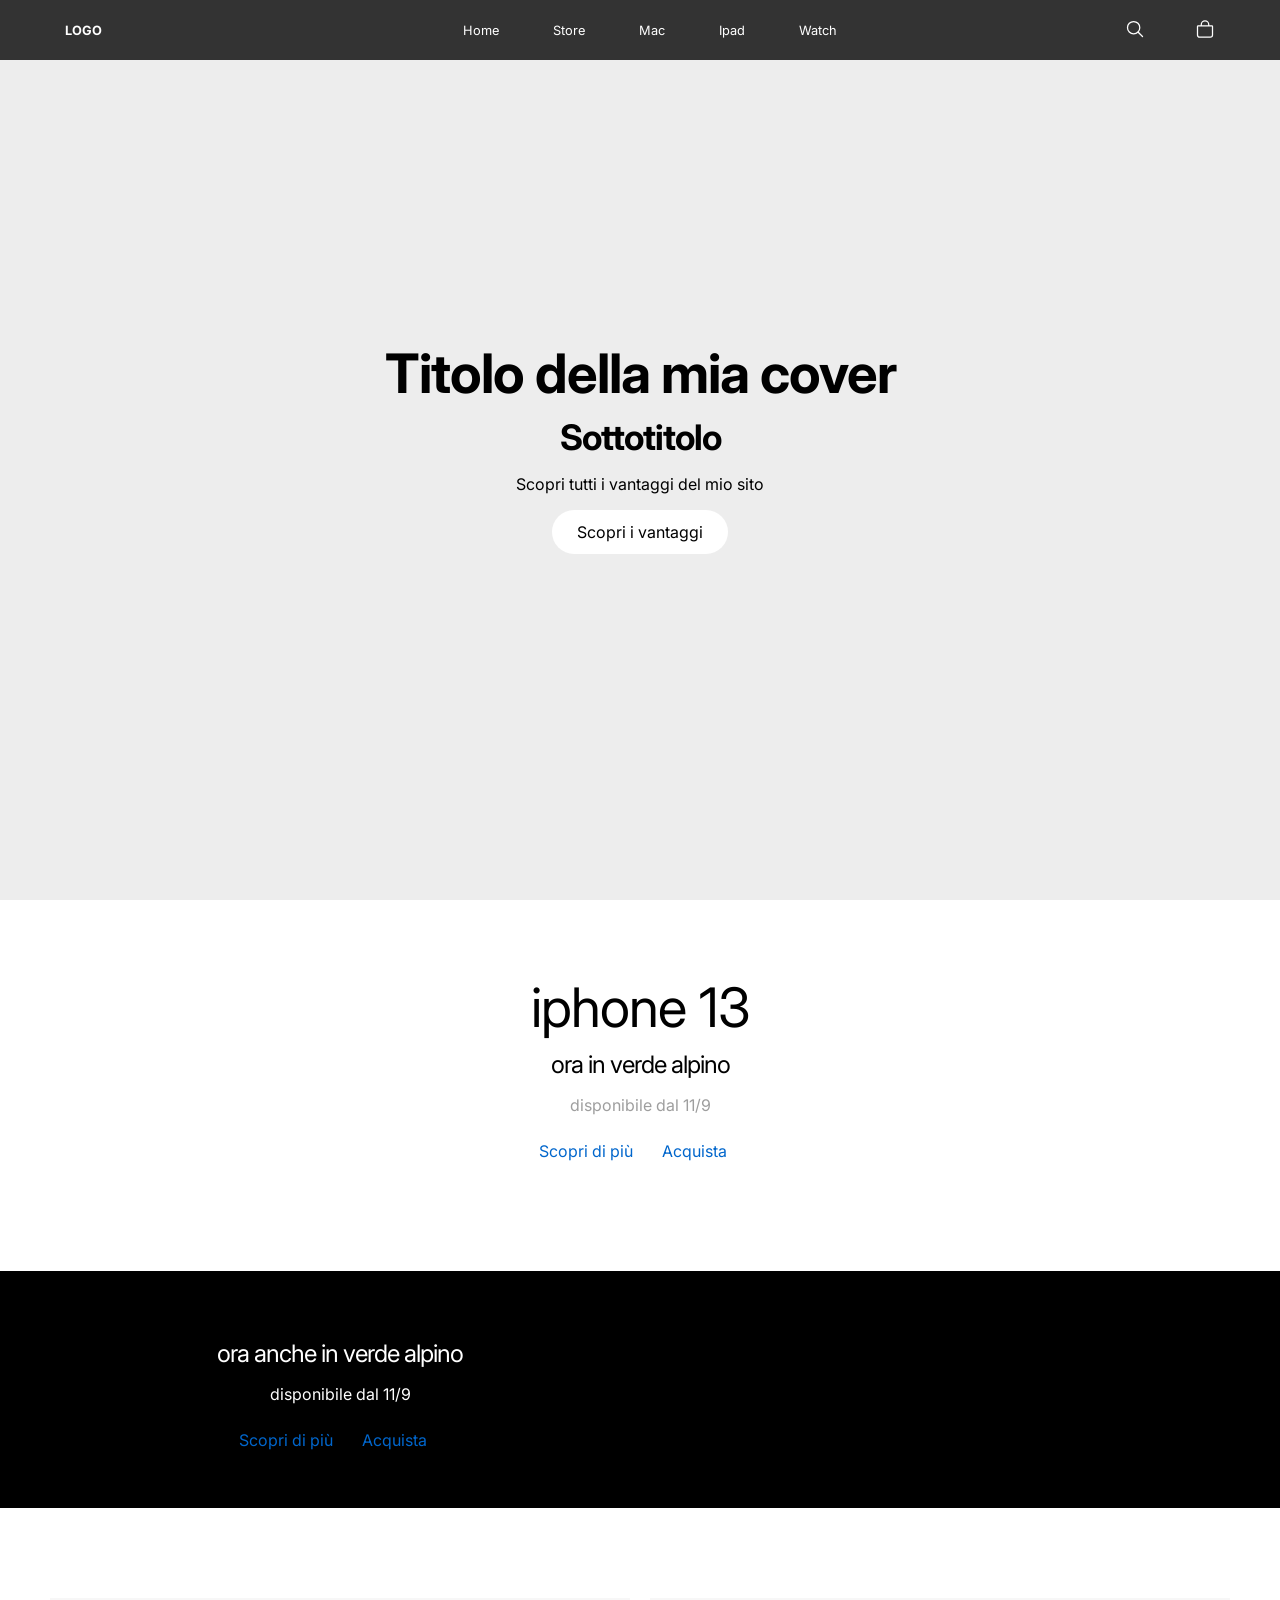
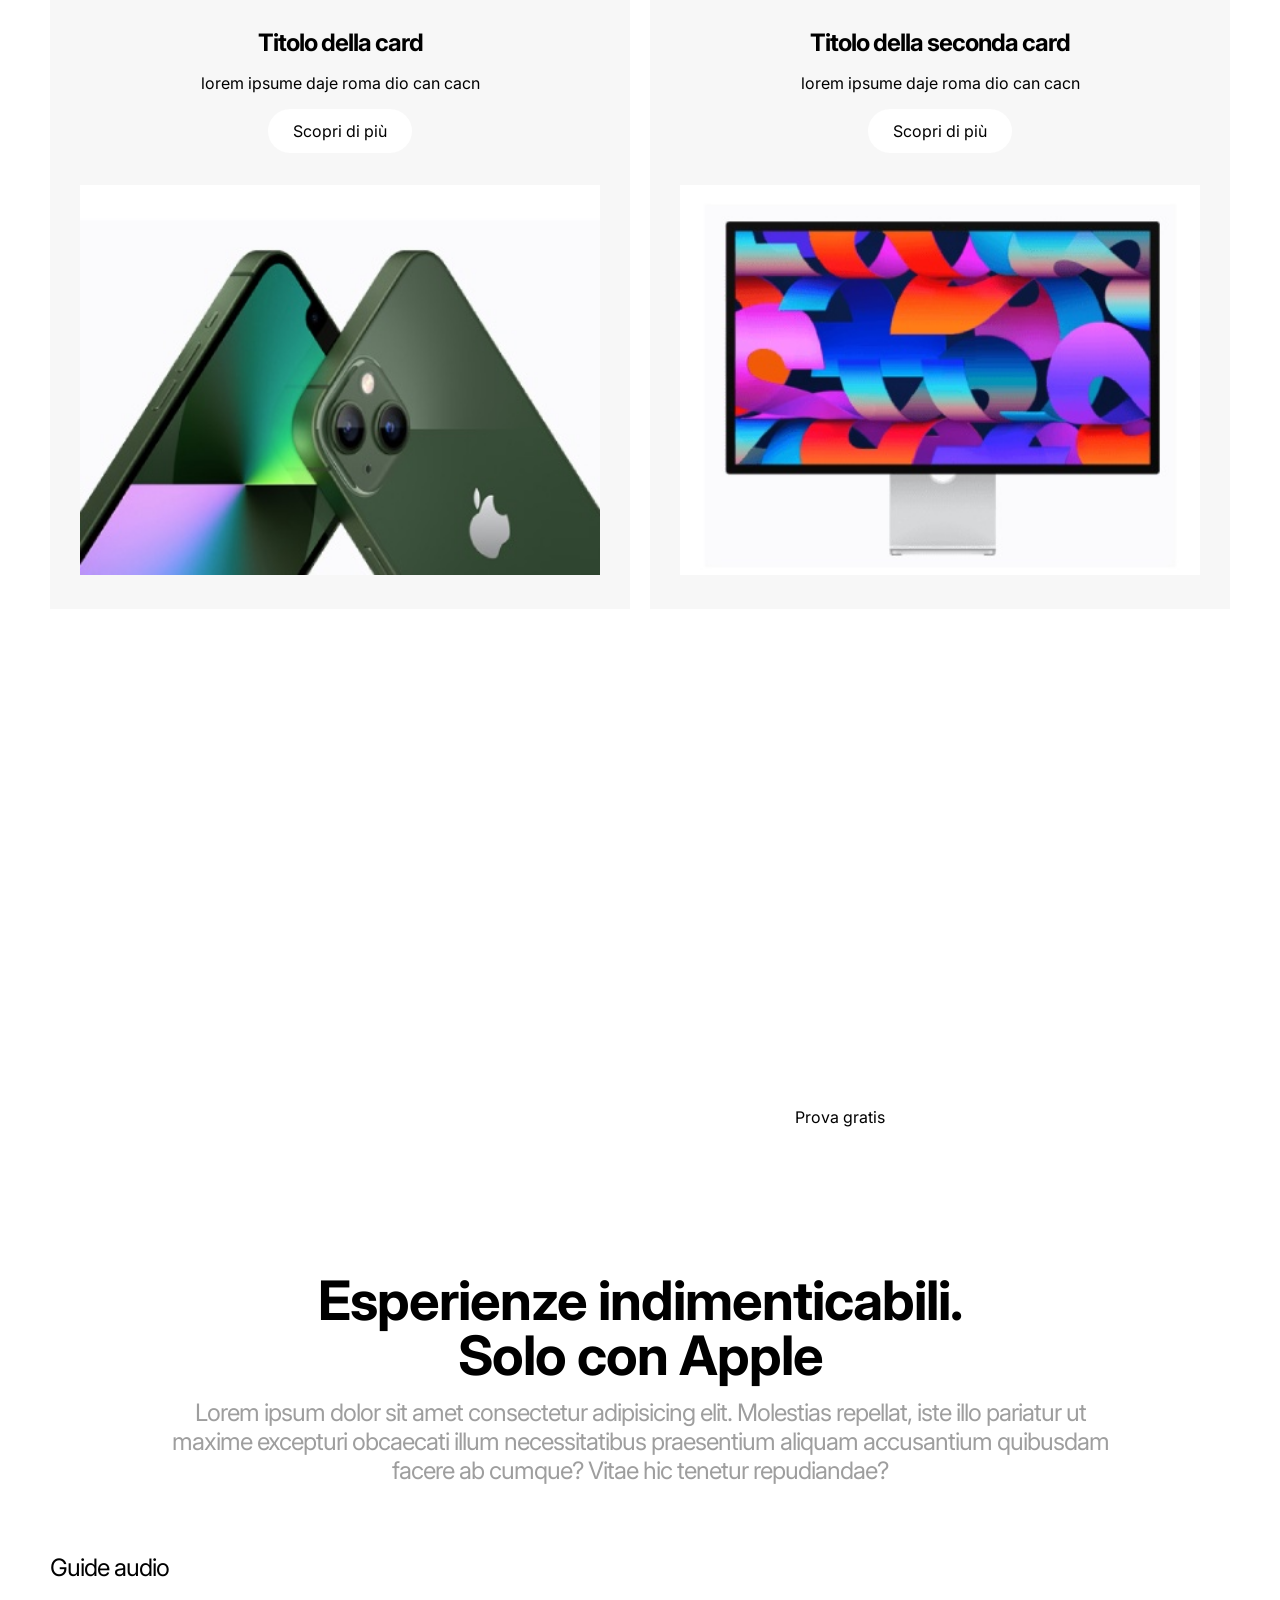
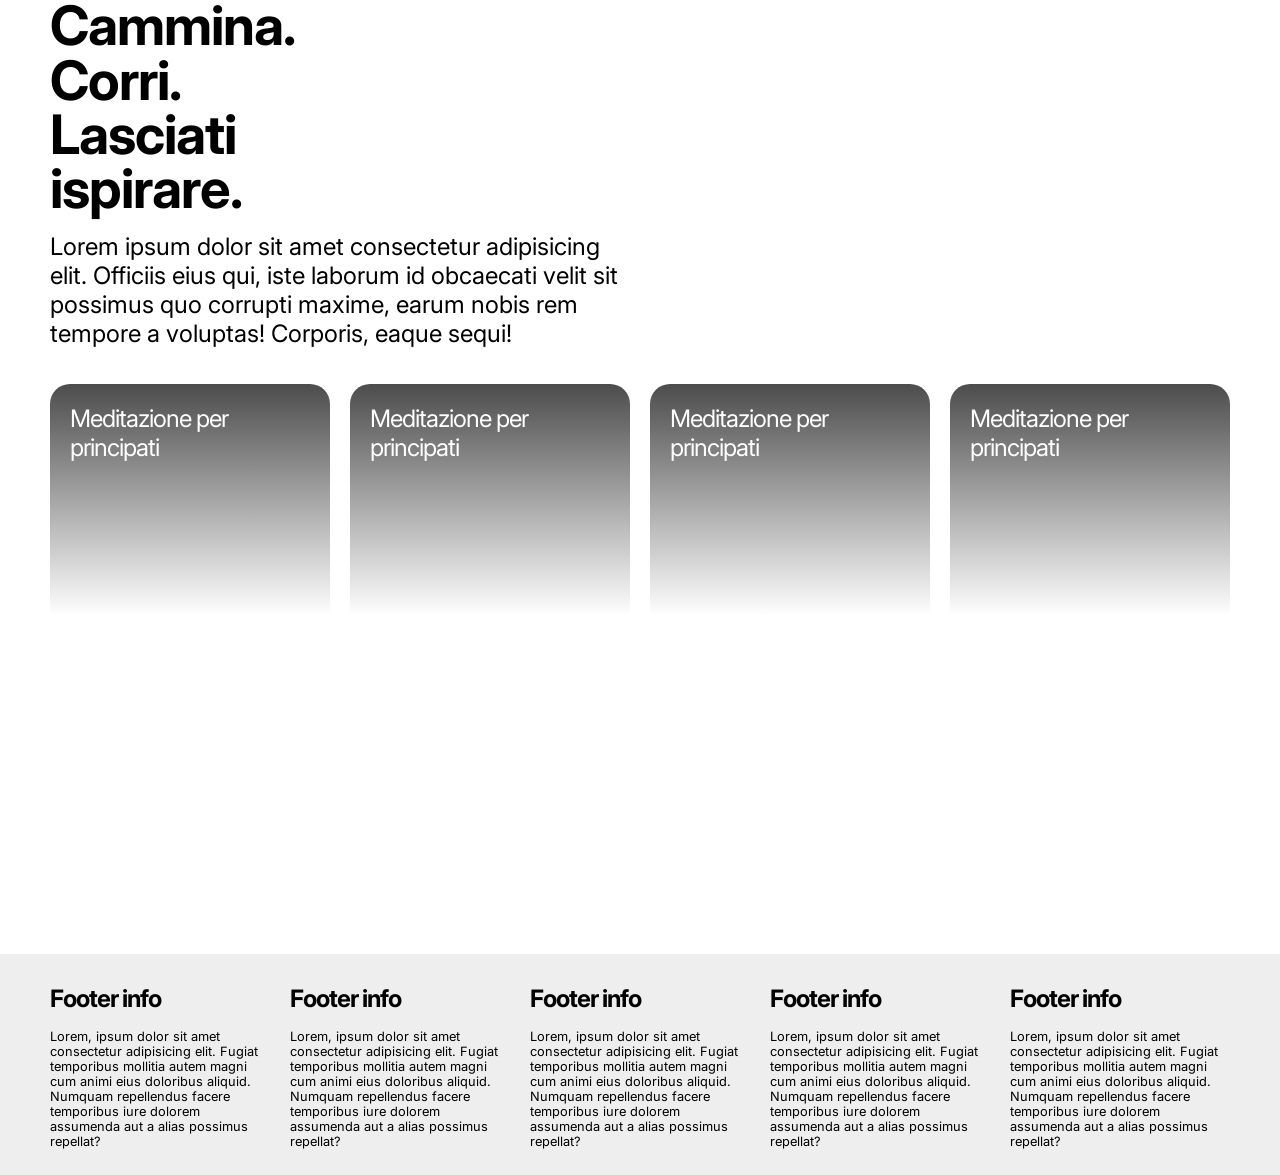
==== Framework/index.html @ f9a22f0c "init1" ====
<!DOCTYPE html>
<html lang="en">

<head>
    <meta charset="UTF-8">
    <meta name="viewport" content="width=device-width, initial-scale=1.0">
    <title>Framework</title>

    <link rel="preconnect" href="https://fonts.googleapis.com">
    <link rel="preconnect" href="https://fonts.gstatic.com" crossorigin>
    <link
        href="https://fonts.googleapis.com/css2?family=Inter:ital,opsz,wght@0,14..32,100..900;1,14..32,100..900&family=Lato:ital,wght@0,300;0,400;0,700;0,900;1,400&family=Staatliches&display=swap"
        rel="stylesheet">

    <link rel="stylesheet" href="style.css">
</head>

<body>


    <!-- Menù -->
    <header class="header__bg menu-alto">
        <div>
        <div class="header">
            <!-- Logo -->
            <a href="#" class="header__logo">LOGO<img src="" class="icons" alt=""></a>
            <!-- Link -->
            <ul class="header__menu">
                <li><a href="#">Home</a></li>
                <li><a href="#">Store</a></li>
                <li><a href="#">Mac</a></li>
                <li><a href="#">Ipad</a></li>
                <li><a href="#">Watch</a></li>
            </ul>
            <!-- Icone/bottone -->
            <div class="header__icons">
                <a href="#"><img src="img/search-outline.svg" class="icons" alt=""></a>
                <a href="#"><img src="img/bag-outline.svg" class="icons" alt=""></a>
            </div>
            <!-- Hamburger -->
            <div class="hamburger">
                <span></span>
                <span></span>
            </div>
        </div>
    </div>
    </header>



    <div class="cover">
        <h1>Titolo della mia cover</h1>
        <h2>Sottotitolo</h2>
        <p>Scopri tutti i vantaggi del mio sito</p>
        <a href="" class="button">Scopri i vantaggi</a>
    </div>



    <div class="cover--small mt-5">
        <h1 class="fw-normal">iphone 13</h1>
        <h3 class="fw-normal">ora in verde alpino</h3>
        <p class="text-grey">disponibile dal 11/9</p>
        <div>
            <a href="#" class="button button-a">Scopri di più <img src="Img/angle.svg" alt=""></a>
            <a href="#" class="button button-a">Acquista<img src="Img/angle.svg" alt=""></a>
        </div>
        <img src="Img/iphone.png" class="img-res" alt="">
    </div>





    <div class="bg-black">
        <div class="doppia mt-5">
    
            <div class="col-50 text-center p-3">
                <img src="Img/ipad-title.png" alt="">
                <h3 class="fw-normal">ora anche in verde alpino</h3>
                <p>disponibile dal 11/9</p>
                <div>
                    <a href="#" class="button button-a">Scopri di più <img src="Img/angle.svg" alt=""></a>
                    <a href="#" class="button button-a">Acquista<img src="Img/angle.svg" alt=""></a>
                </div>  
            </div>
    
            <div class="col-50 p-3">
                <img src="Img/ipad.png" class="img-res" alt="">
            </div>
    
        </div>
    </div>
    
    


    <div class="grid mt-5">
        <div class="col-50">
            <div class="card">
                <h3>Titolo della card</h3>
                <p>lorem ipsume daje roma dio can cacn</p>
                <a href="" class="button">Scopri di più</a>
                <img src="img/iphone 2.jpg" class="img-res mt-2" alt="">
            </div>
        </div>
        <div class="col-50">
            <div class="card">
                <h3>Titolo della seconda card</h3>
                <p>lorem ipsume daje roma dio can cacn</p>
                <a href="" class="button">Scopri di più</a>
                <img src="img/Mac.jpg" class="img-res mt-2" alt="">
            </div>
        </div>
    </div>




<div class="cover cover--image mt-5" style="background: url(Img/cover.png) no-repeat center center; background-size: cover;">
    <div class="cover__content">
        <div class="grid">
            <div class="col-60">
                <h2>Apple original premiati <br> dalla critica, su tutti i tuoi schermi.</h2>
            </div>
            <div class="col-40 items-center">            
                <a href="#" class="button">Prova gratis</a> <a href="#" class="button button--2">Scopri di più</a>  
            </div>
        </div>
    </div>
</div>




<div class="grid grid--center mt-4">
    <div class="col-80 text-center">
        <h2 class="text-1">Esperienze indimenticabili. <br> Solo con Apple</h2>
        <h3 class="text-grey fw-normal">Lorem ipsum dolor sit amet consectetur adipisicing elit. Molestias 
            repellat, iste illo pariatur ut maxime excepturi obcaecati illum necessitatibus praesentium aliquam 
            accusantium quibusdam facere ab cumque? Vitae hic tenetur repudiandae?</h3>
    </div>
</div>




<div class="grid mt-2 items-center">
    <div class="col-50">
        <h3 class="fw-normal">Guide audio</h3>
        <h2 class="text-1">Cammina. <br> Corri. <br> Lasciati <br> ispirare.</h2>
        <p class="text-3">Lorem ipsum dolor sit amet consectetur adipisicing elit. Officiis eius qui, iste laborum id obcaecati velit 
            sit possimus quo corrupti maxime, earum nobis rem tempore a voluptas! Corporis, eaque sequi!</p>
    </div>
    <div class="col-50 pp-8 o-center"><img class="img-res" src="Img/person.png" alt=""></div>
</div>





<div class="grid text-white mb-10">
    <div class="col-25">
        <div class="tiles" style="background: url(Img/tiles.png) no-repeat center center; background-size: cover;">
            <div class="tiles__content">
                <h3 class="fw-normal">Meditazione per <br> principati</h3>
                <p>9 PUNTATE</p>
            </div>
        </div>
    </div>
    <div class="col-25">
        <div class="tiles" style="background: url(Img/tiles.png) no-repeat center center; background-size: cover;">
            <div class="tiles__content">
                <h3 class="fw-normal">Meditazione per <br> principati</h3>
                <p>9 PUNTATE</p>
            </div>
        </div>
    </div>
    <div class="col-25">
        <div class="tiles" style="background: url(Img/tiles.png) no-repeat center center; background-size: cover;">
            <div class="tiles__content">
                <h3 class="fw-normal">Meditazione per <br> principati</h3>
                <p>9 PUNTATE</p>
            </div>
        </div>
    </div>
    <div class="col-25">
        <div class="tiles" style="background: url(Img/tiles.png) no-repeat center center; background-size: cover;">
            <div class="tiles__content">
                <h3 class="fw-normal">Meditazione per <br> principati</h3>
                <p>9 PUNTATE</p>
            </div>
        </div>
    </div>
</div>







<div class="footer">
    <div class="grid">
        <div class="col-20">
            <h3>Footer info</h3>
            <p>Lorem, ipsum dolor sit amet consectetur adipisicing elit. Fugiat temporibus mollitia autem magni cum animi eius doloribus aliquid. Numquam repellendus facere temporibus iure dolorem assumenda aut a alias possimus repellat?</p>
        </div>
        <div class="col-20">
            <h3>Footer info</h3>
            <p>Lorem, ipsum dolor sit amet consectetur adipisicing elit. Fugiat temporibus mollitia autem magni cum animi eius doloribus aliquid. Numquam repellendus facere temporibus iure dolorem assumenda aut a alias possimus repellat?</p>
        </div>
        <div class="col-20">
            <h3>Footer info</h3>
            <p>Lorem, ipsum dolor sit amet consectetur adipisicing elit. Fugiat temporibus mollitia autem magni cum animi eius doloribus aliquid. Numquam repellendus facere temporibus iure dolorem assumenda aut a alias possimus repellat?</p>
        </div>
        <div class="col-20">
            <h3>Footer info</h3>
            <p>Lorem, ipsum dolor sit amet consectetur adipisicing elit. Fugiat temporibus mollitia autem magni cum animi eius doloribus aliquid. Numquam repellendus facere temporibus iure dolorem assumenda aut a alias possimus repellat?</p>
        </div>
        <div class="col-20">
            <h3>Footer info</h3>
            <p>Lorem, ipsum dolor sit amet consectetur adipisicing elit. Fugiat temporibus mollitia autem magni cum animi eius doloribus aliquid. Numquam repellendus facere temporibus iure dolorem assumenda aut a alias possimus repellat?</p>
        </div>
    </div>
</div>



</body>

</html>




<script>

    /*  -----------------------------------------------------------------------------------------------
      Menu mobile
    --------------------------------------------------------------------------------------------------- */
    let ham = document.querySelector('.hamburger');
    let menu = document.querySelector('.header__menu');

    ham.addEventListener("click", function () {
        menu.classList.toggle('header__menu--open');
        ham.classList.toggle('menu__open');
    });



    /*  -----------------------------------------------------------------------------------------------
      Ingrandimento menu on scroll
    --------------------------------------------------------------------------------------------------- */
    let pippo = document.querySelector('.header__bg')

    window.addEventListener('scroll', function(e) {
        if(window.scrollY > 300){

          pippo.classList.remove('menu-alto');
        } else {
          pippo.classList.add('menu-alto');
        }
      });



</script>
---- Framework/style.css ----
/* ! Reset */
body, html{ font-size: 16px; font-family: -apple-system, BlinkMacSystemFont, "Segoe UI", "Roboto", "Helvetica Neue", Arial, sans-serif; box-sizing: border-box;margin: 0;padding: 0;}
*,*:before,*:after{ box-sizing: border-box; }
h1,h2,h3,h4,h5,h6, p, ol, ul{margin: 0;padding: 0;}
ol,ul{list-style-type: none;}
img{height: auto;}
a{text-decoration: none; color: #06c;}
hr{border:none; border-bottom: 1px solid #ddd}


body{font-family: inter;}


/* ! Dimensioni fotns */
.text-0{font-size: 5rem;  line-height: 1;}
h1, .text-1{font-size: 3.4rem;  line-height: 1;}
h2, .text-2{font-size: 2.2rem;}
h3, .text-3{font-size: 1.5rem;}
h4, p, .text-4{font-size: 1rem;}

h1,h2,h3,h4,p,ol,ul{margin-bottom: 1rem;}

h1,h2,h3,h4{letter-spacing: -1px;}

@media (max-width: 768px) {
    .text-0{font-size: 3rem;}
    h1, .text-1{font-size: 2.4rem;}
    h2, .text-2{font-size: 1.8rem;}
    h3, .text-3{font-size: 1.2rem;}
    h4, p, .text-4{font-size: 0.8rem;}   
}






/* ! Menù */
.header__bg{background: #333; position: absolute; position: fixed; width: 100%; z-index: 999;}
.header{display: flex; max-width: 1200px; margin: auto; justify-content: space-between; align-items: center;}
.header a{color: #fff; display: inline-block; padding: 10px 25px; font-size: 0.8rem;}
.header__menu li{display: inline-block;}
.header__menu{margin-bottom: 0; width: 100%; text-align: center;}
.header__logo{font-weight: bold; width: 30%;}
.header__icons{width: 30%; display: flex; justify-content: flex-end;}

.hamburger{display: none; padding: 10px 20px;}
.hamburger span{width: 30px; height: 2px; background: white; display: block; margin: 8px 0px;  transition: all 0.3s cubic-bezier(.215, .61, .355, 1);}

.menu__open span:nth-child(1){rotate: -45deg; transform: translateX(-7.5px);}
.menu__open span:nth-child(2){rotate: 45deg; transform: translateX(-7.5px);}

.menu-alto{height: 60px; display: flex; justify-content: center; flex-flow: column;}


@media (max-width: 768px) {
    .hamburger{display: block;}
    .header__icons{position: absolute; right: 60px;}
    .header__icons a{padding: 5px 10px;}

    .header__menu{transform: translatex(100%); position: absolute; background: #333; top: 40px; height: 100dvh; padding-top: 40px; transition: all 0.3s cubic-bezier(.215, .61, .355, 1);}
    .header__menu li{display: block;}
    .header__menu li a{font-size: 1rem; border-bottom: #e8e8e8 0.6px solid; width: 30%; padding: 30px;}
    .header__menu--open{transform: translatex(0%);}
}







/* ! Bottoni */
.button{font-size: 1rem; background: #ffffff; color: #000; border-radius: 100px; padding: 12px 25px; display: inline-block;}
.button--2{background: transparent; color: white; border-radius: 100px; border: white 1px solid; margin-left: 10px;}
.button--red{background: red;}
.button--white{background: white; color: #000;}


.button-a{background: transparent; padding: 10px 20px 10px 5px; position: relative; color: #06c;}
.button-a:hover{background: transparent; color: #06c;}
.button-a img{position: absolute; width: 15px; right: 0; top: 50%; transform: translateY(-50%);}



 




/* ! Componenti------------------------------------------------------------------------------------------------------*/



/* ! Cover */
.cover{padding: 30px; height: 100dvh; display: flex; text-align: center; flex-flow: column; align-items: center; justify-content: center; background: #ededed;}
.cover--image{height: 500px; color: white; justify-content: flex-end;} 
.cover__content{width: 100%;}
.cover--image .cover__content{ text-align: left;}
.cover--image .cover__content h2{margin: 0;}
.cover--small{max-width: 600px; text-align: center; margin: auto;}
.doppia{background: #000; max-width: 1200px; margin: auto; color: white; display: flex; justify-content: center; align-items: center; flex-wrap: wrap;}



/* ! Card */
.card{background: #f7f7f7; padding: 30px; text-align: center; max-width: 1200px;}



/* ! Tiles */
.tiles{height: 400px; max-width: 300px; border-radius: 20px; position: relative; margin: auto; overflow: hidden;}
.tiles__content{height: 100%; padding: 20px; background: #000000;background: linear-gradient(180deg, rgba(0, 0, 0, 0.7) 0%, rgba(250, 250, 250, 0) 58%);}
.tiles__content p{position: absolute; bottom: 0; font-size: 0.8rem;}





/* ! Footer */
.footer{background: #eee; margin-top: 3rem; padding-top: 20px;}
.footer p{font-size: 0.8rem;}






/* ! Sistema di griglie */
.grid{display: flex; flex-wrap: wrap; max-width: 1200px; margin: 0 auto;}
.grid--center{justify-content: center;}
.grid--small{max-width: 800px;}
.grid--full{max-width: 100%;}
     
.col-20{width: 20%;}
.col-25{width: 25%;}
.col-30{width: 30%;}
.col-33{width: 33.33%;}
.col-40{width: 40%;}
.col-50{width: 50%;}
.col-60{width: 60%;}
.col-70{width: 70%;}
.col-80{width: 80%;}
.col-90{width: 90%;}
.col-100{width: 100%;}

[class*='col-']{padding: 10px;}

@media (max-width: 768px) {
    [class*='col-']{width: 100%;}
    .sma-50{width: 50%;}
    .sma-33{width: 33.33%;}
}






/* ! Comandi rapidi */
.m-0{margin: 0;}
.p-0{padding: 0;}

.mt-0{margin-top: 0rem;}
.mt-1{margin-top: 1rem;}
.mt-2{margin-top: 2rem;}
.mt-3{margin-top: 3rem;}
.mt-4{margin-top: 4rem;}
.mt-5{margin-top: 5rem;}
.mt-10{margin-top: 10rem;}


.mb-0{margin-bottom: 0rem;}
.mb-1{margin-bottom: 1rem;}
.mb-2{margin-bottom: 2rem;}
.mb-3{margin-bottom: 3rem;}
.mb-4{margin-bottom: 4rem;}
.mb-5{margin-bottom: 5rem;}
.mb-10{margin-bottom: 10rem;}


.p-0{padding: 0rem;}
.p-1{padding: 1rem;}
.p-2{padding: 2rem;}
.p-3{padding: 3rem;}
.p-4{padding: 4rem;}
.p-5{padding: 5rem;}
.p-10{padding: 10rem;}


.pt-0{padding-top: 0rem;}
.pt-1{padding-top: 1rem;}
.pt-2{padding-top: 2rem;}
.pt-3{padding-top: 3rem;}
.pt-4{padding-top: 4rem;}
.pt-5{padding-top: 5rem;}
.pt-10{padding-top: 10rem;}



.pp-4{padding: 4%;}
.pp-5{padding: 5%;}
.pp-6{padding: 6%;}
.pp-7{padding: 7%;}
.pp-8{padding: 8%;}
.pp-9{padding: 9%;}
.pp-10{padding: 10%;}


.ppl-4{padding: 0 4%;}
.ppl-5{padding: 0 5%;}
.ppl-6{padding: 0 6%;}
.ppl-7{padding: 0 7%;}
.ppl-8{padding: 0 8%;}
.ppl-9{padding: 0 9%;}
.ppl-10{padding: 0 10%;}




.spacer{height: 45px;}
.spacer-100{height: 100px;}


.text-center{text-align: center;}
.text-left{text-align: left;}
.text-right{text-align: right;}

.fw-light{font-weight: 300;}
.fw-normal{font-weight: normal;}
.fw-bold{font-weight: 700;}
.fw-black {font-weight: 900;}

.text-grey{color: #9e9e9e;}
.text-white{color: white;}
.text-color{color: #0f6295;}

.bg-black{background: #000;}

.br{border: 1px solid red;}

.img-res{width: 100%;}
.icons{width: 20px; filter: invert(1);}
.v-center{display: flex; justify-content: center; flex-flow: column;}
.o-center{display: flex; justify-content: center; }
.items-center{display: flex; align-items: center;}
.m-auto{margin: auto;}
.p-relative{position: relative;}
.l-height{line-height: 2.5rem;}

.none{display: none;}

@media (max-width: 768px) 
{.sma-none{display: none;}}
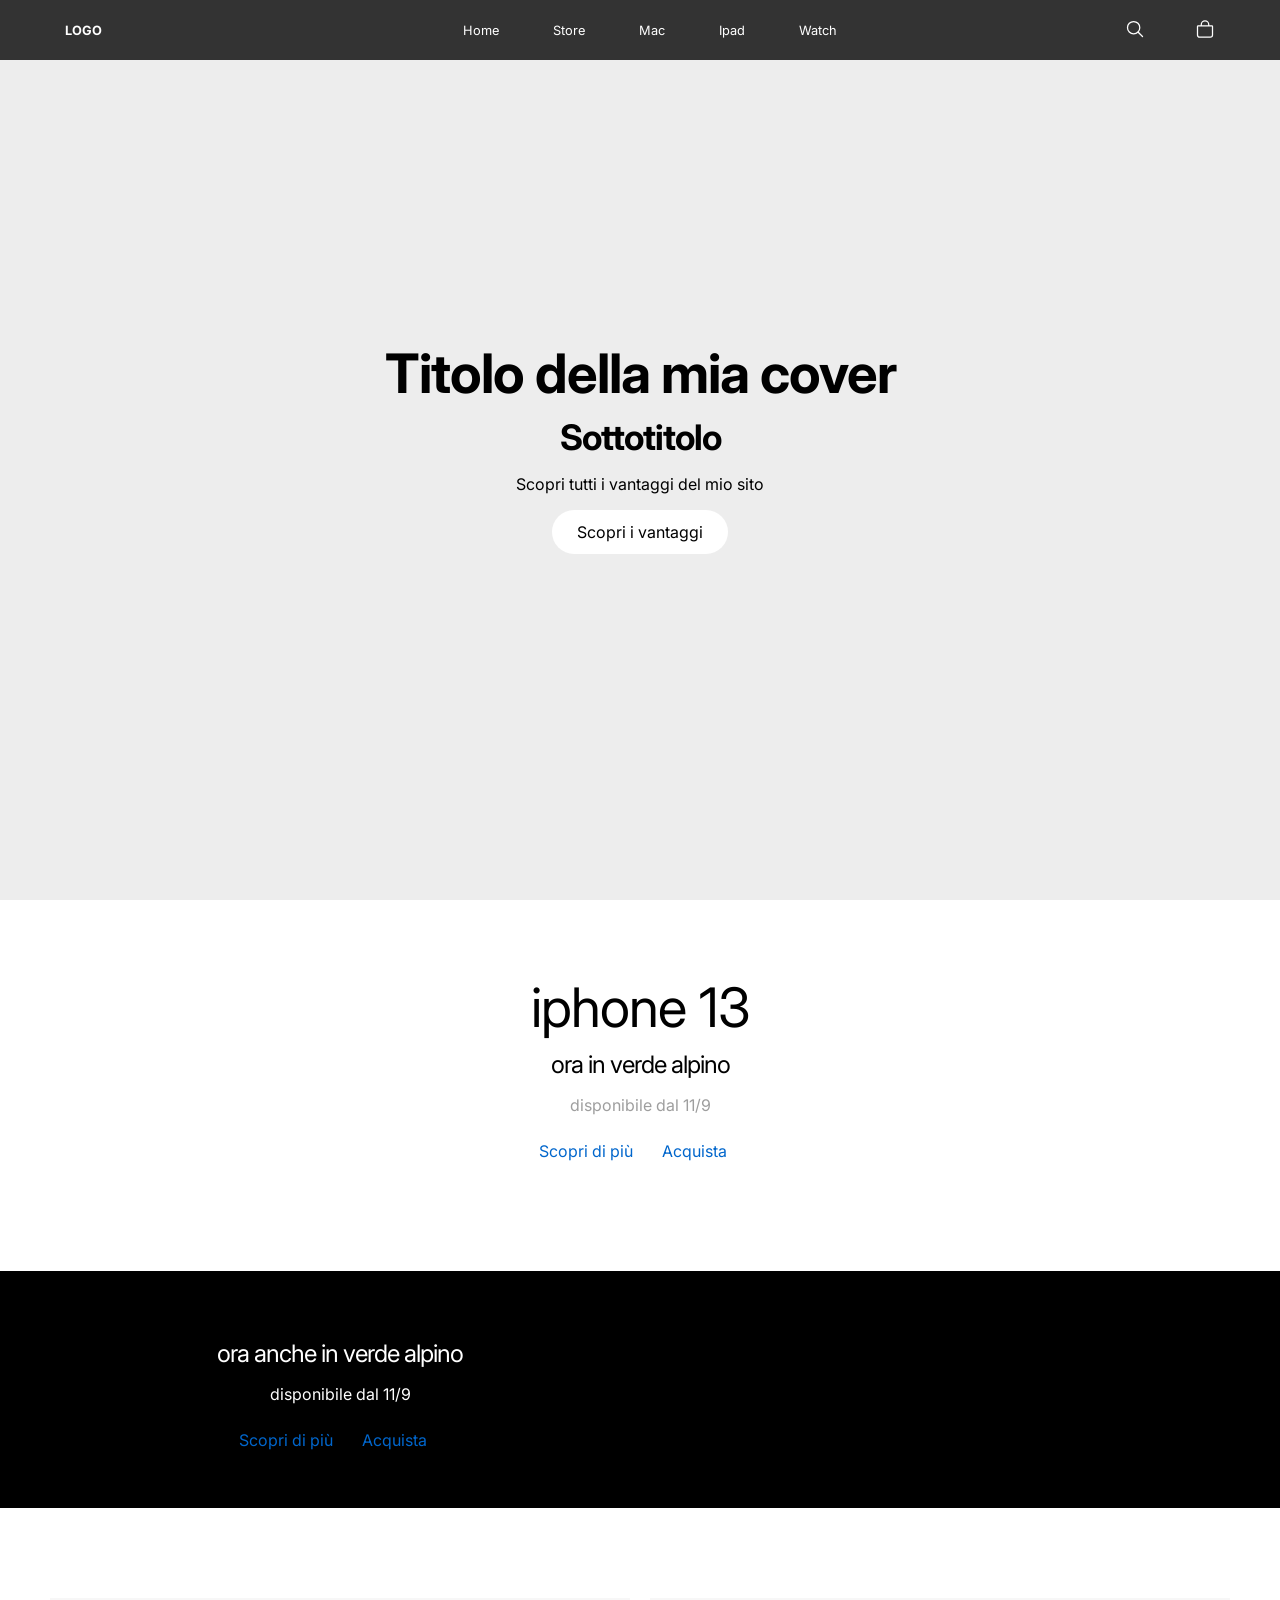
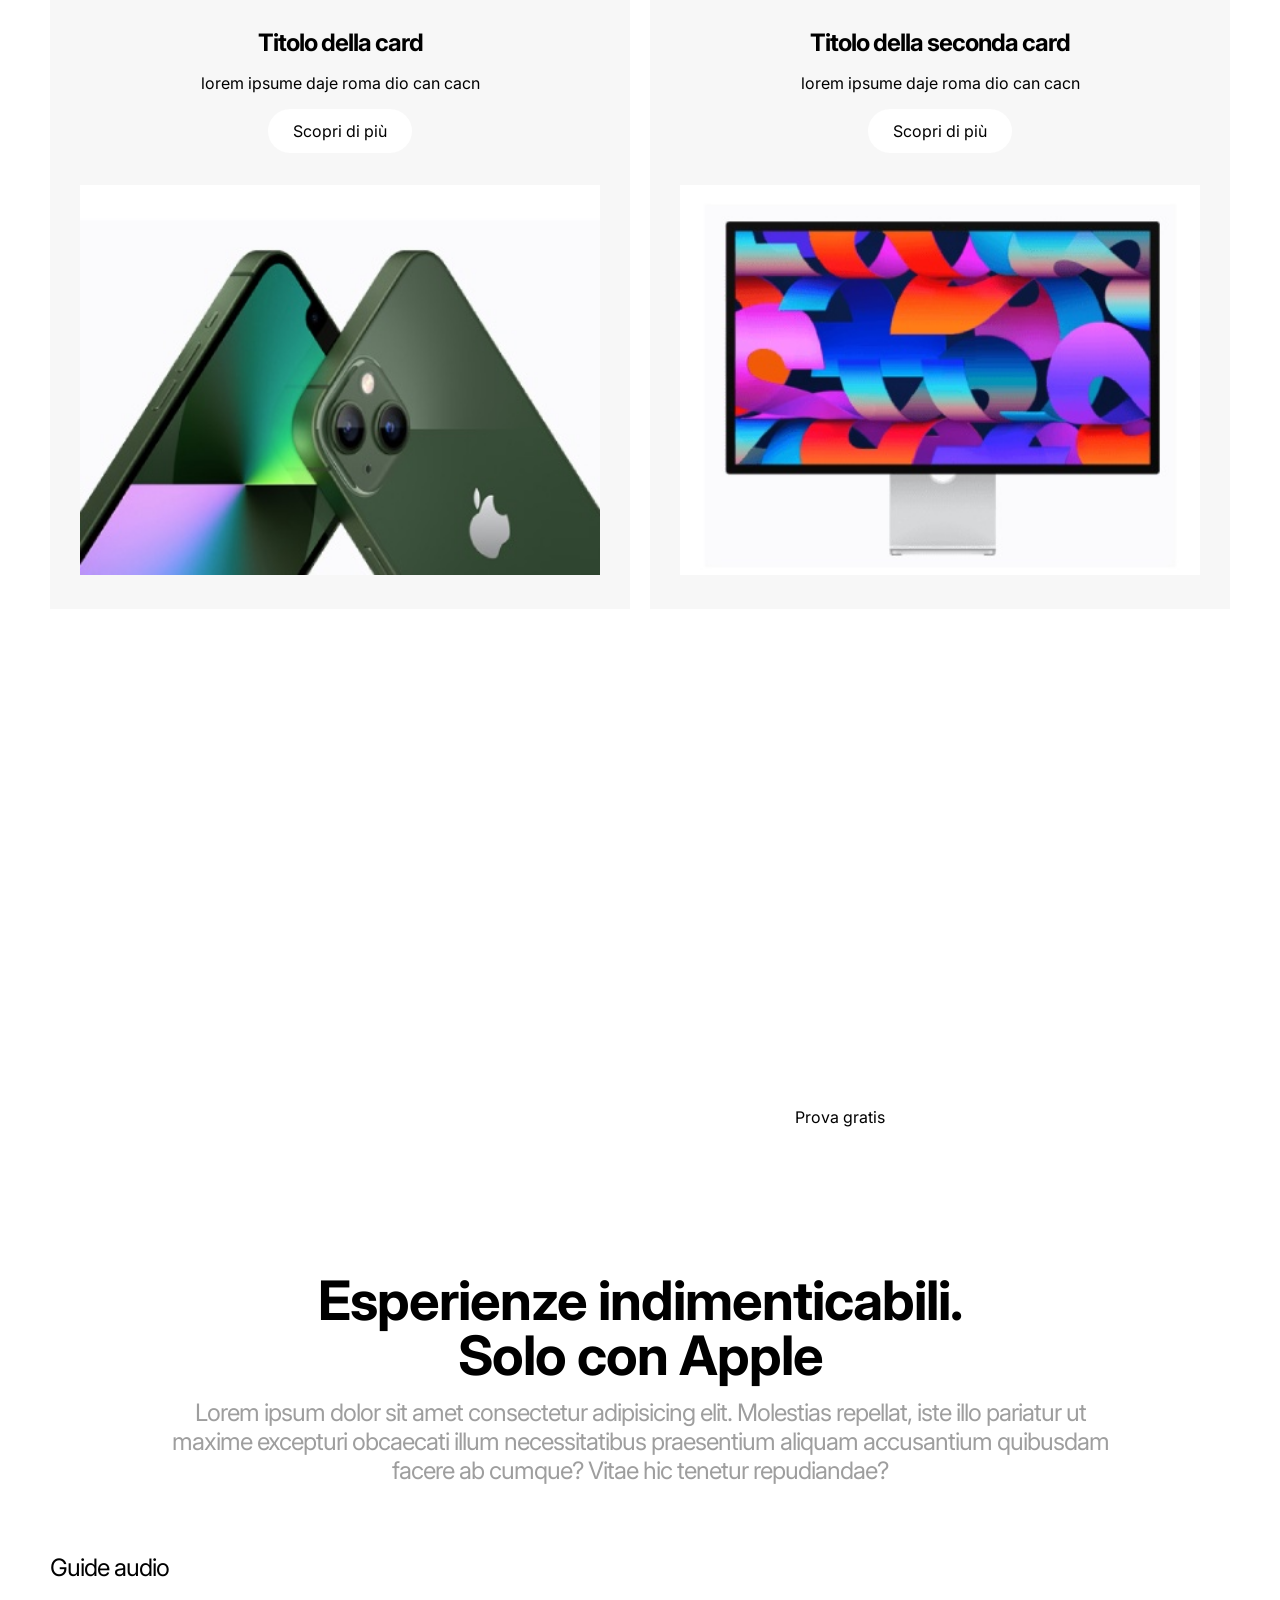
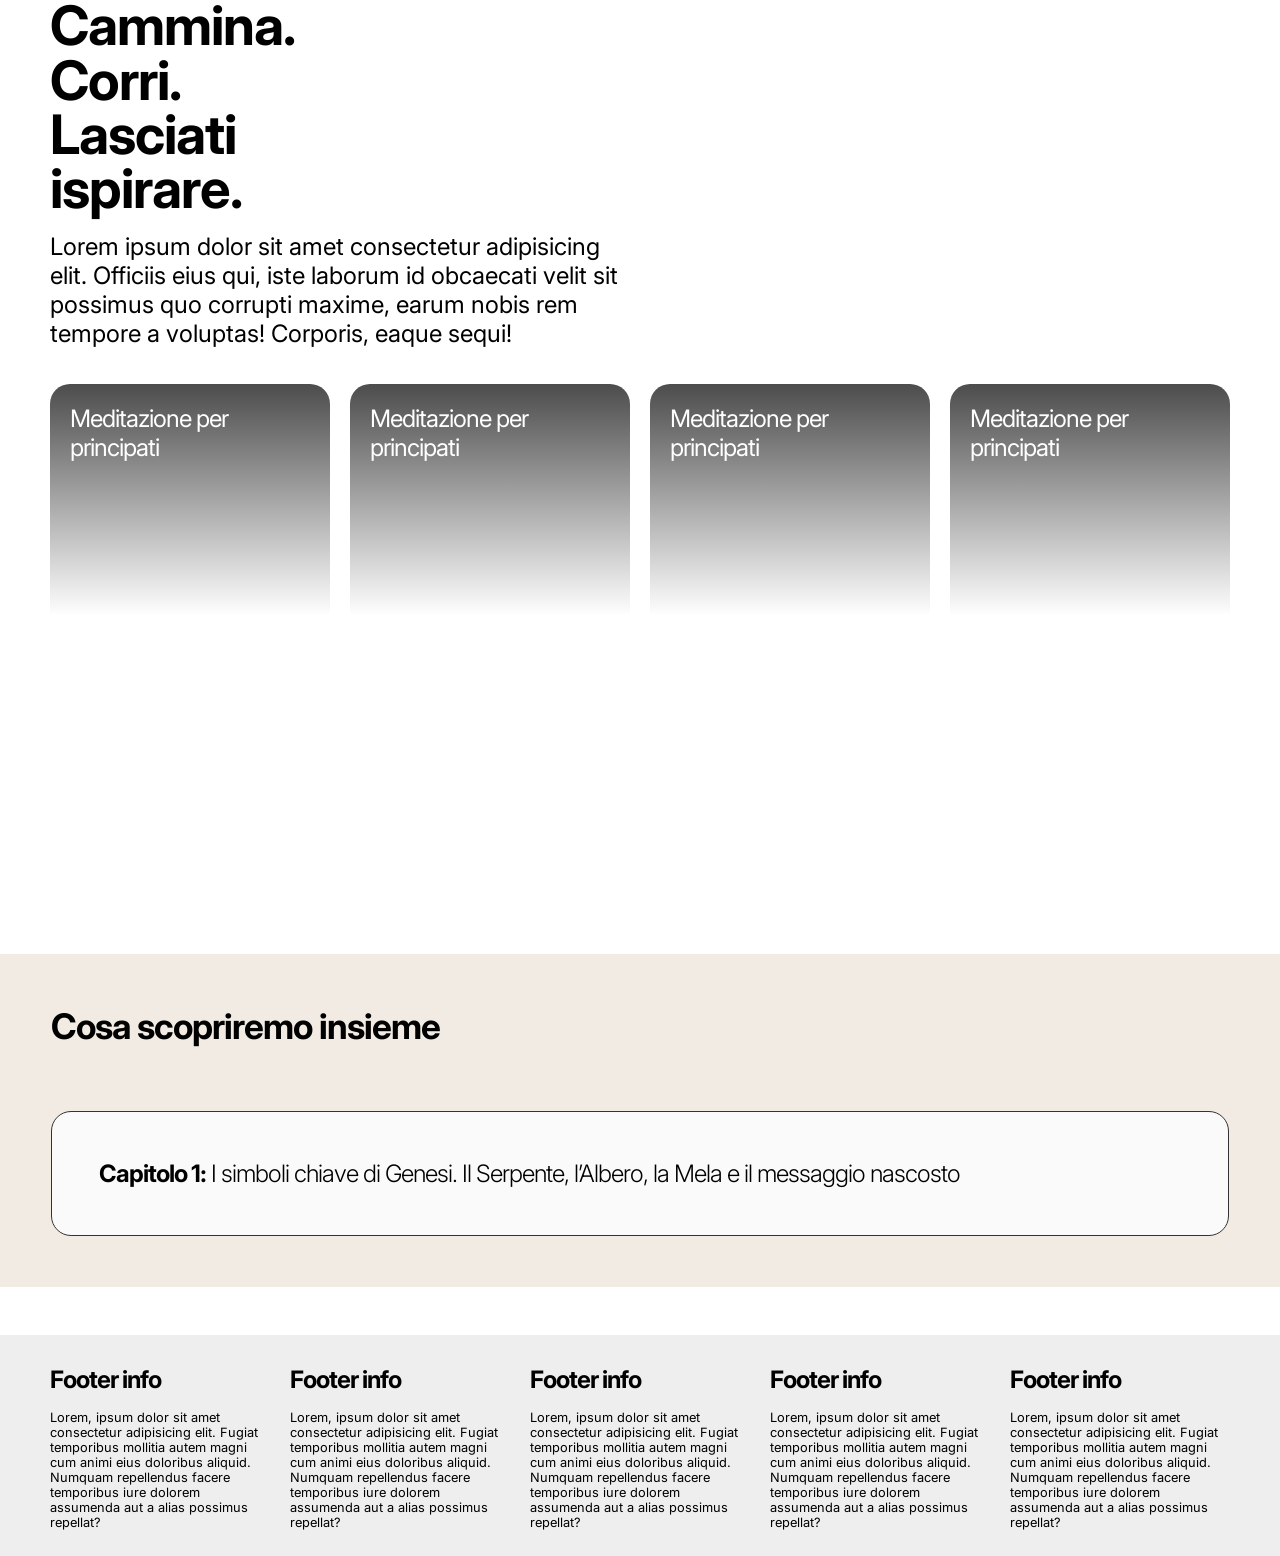
==== commit d55d964c: "capitoli" ====
--- a/Framework/index.html
+++ b/Framework/index.html
@@ -197,6 +197,22 @@
 
 
 
+<div class="capitoli" style="background: #F1EBE4; padding: 4%;">
+    <div class="grid">
+        <div class="col-100" style="padding: 0; margin: 0;">
+            <h2>Cosa scopriremo insieme</h2>
+
+            <div class="capitolo mt-4">
+                <h3 style="margin-bottom: 0;">Capitolo 1:<span class="fw-light"> I simboli chiave di Genesi. Il Serpente, l’Albero, la Mela e il  messaggio nascosto</span></h3>
+            </div>
+        </div>
+
+    </div>
+</div>
+
+
+
+
 
 
 
--- a/Framework/style.css
+++ b/Framework/style.css
@@ -90,6 +90,9 @@
 
 /* ! Componenti------------------------------------------------------------------------------------------------------*/
 
+
+/* ! Capitoli */
+.capitolo{background: #FAFAFA; border: 1px solid #333; border-radius: 20px; padding: 4%;}
 
 
 /* ! Cover */
